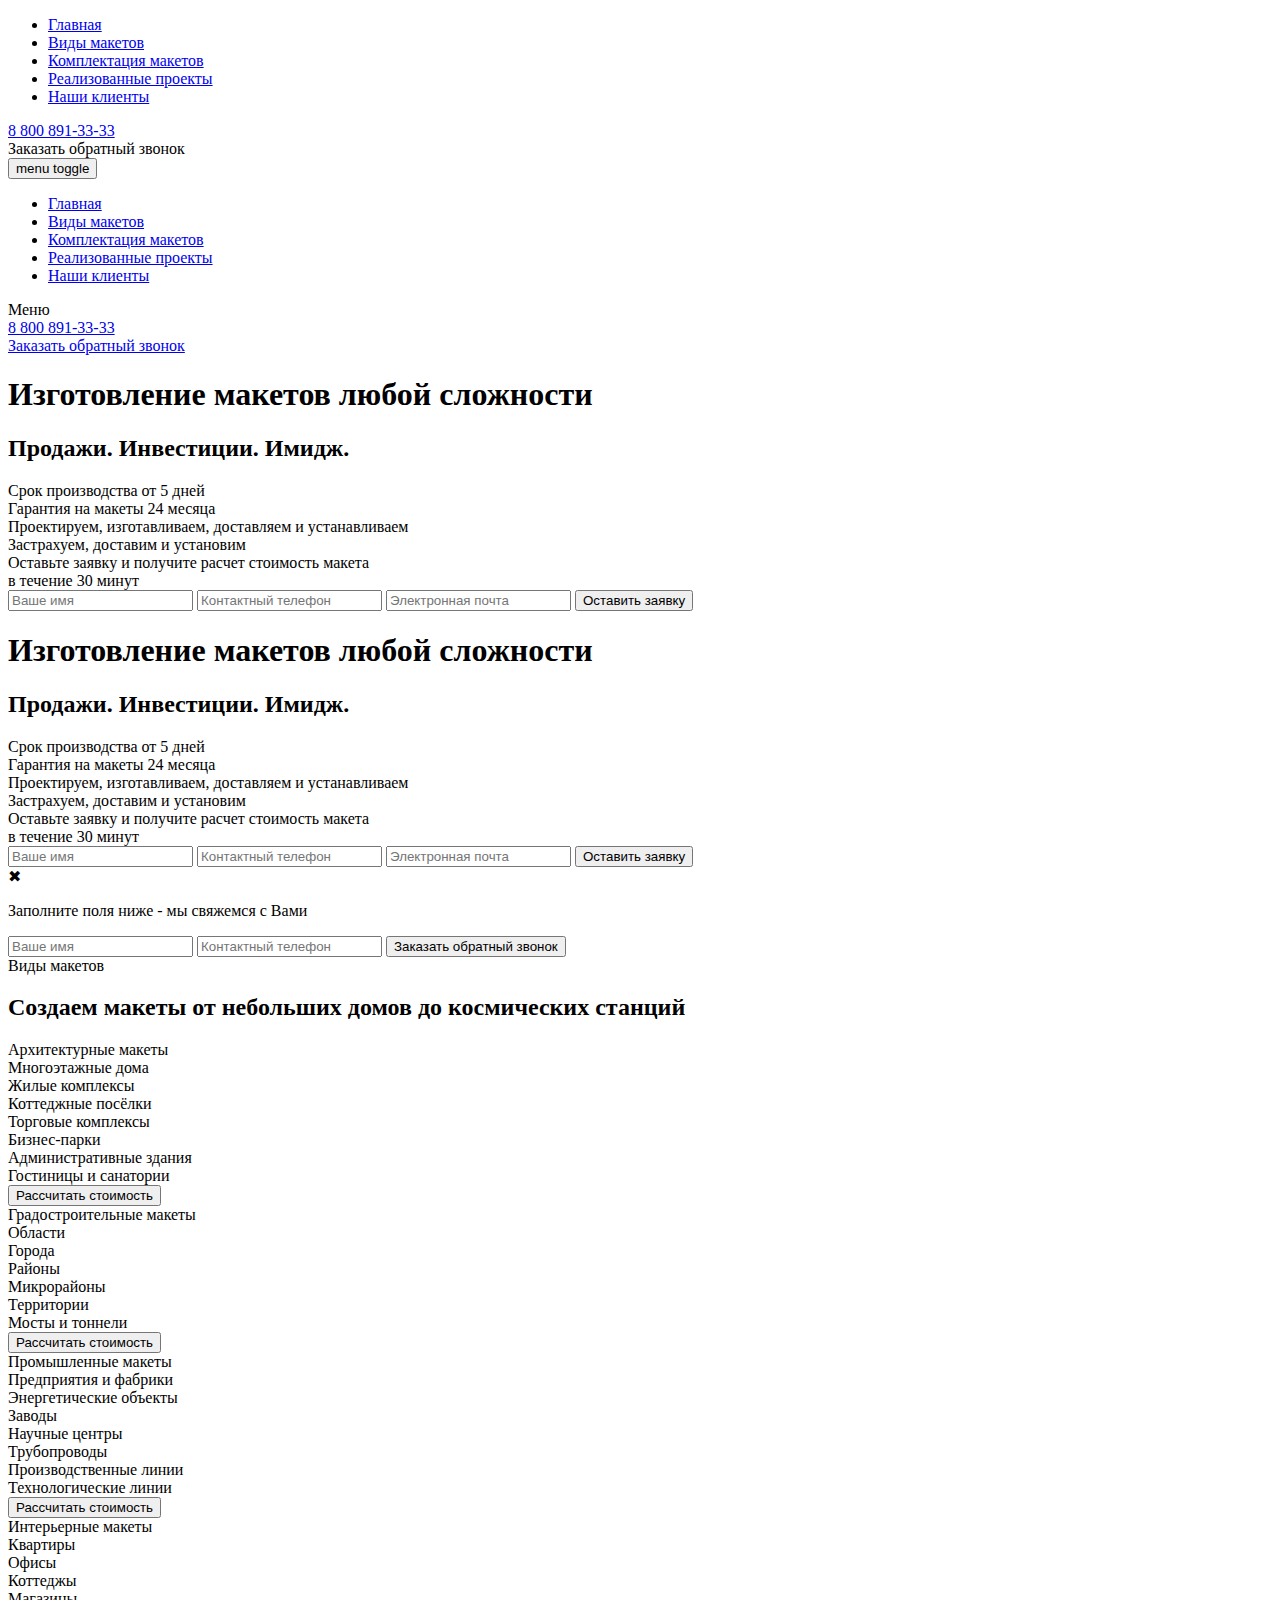
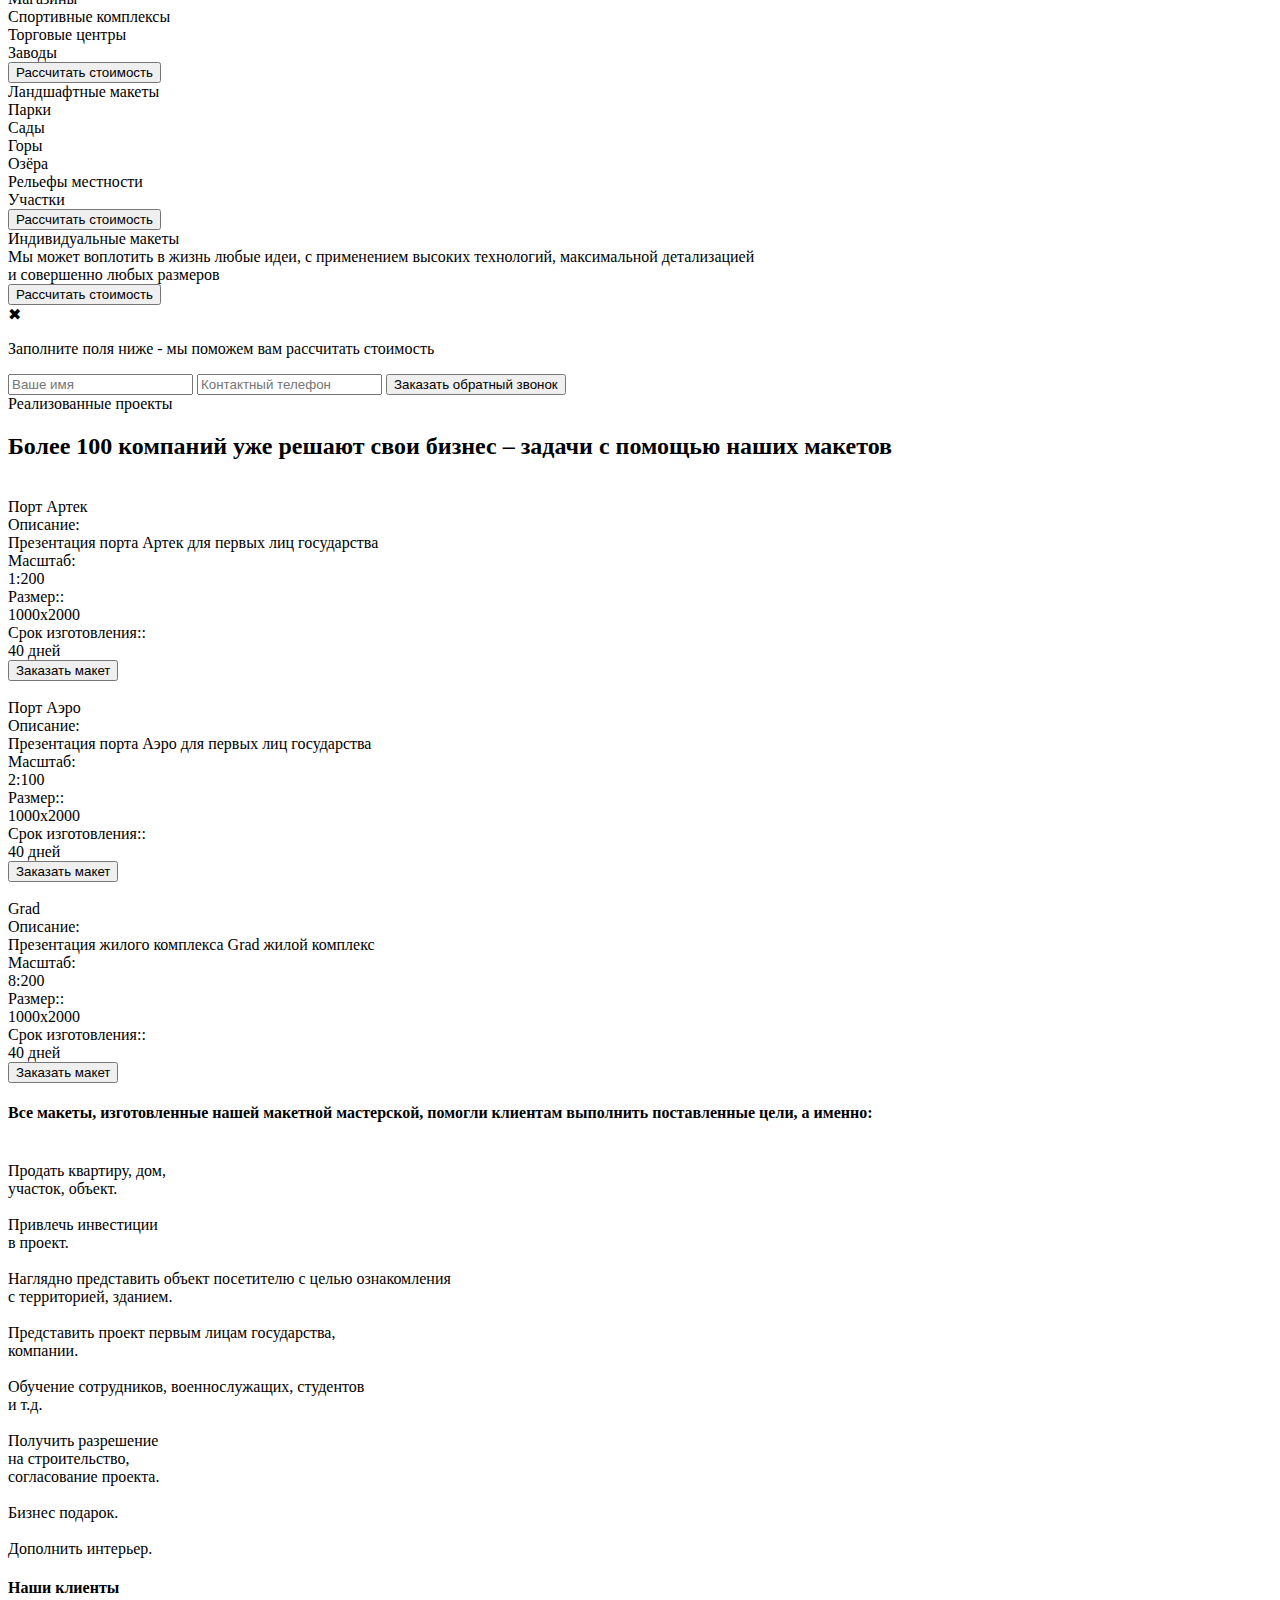
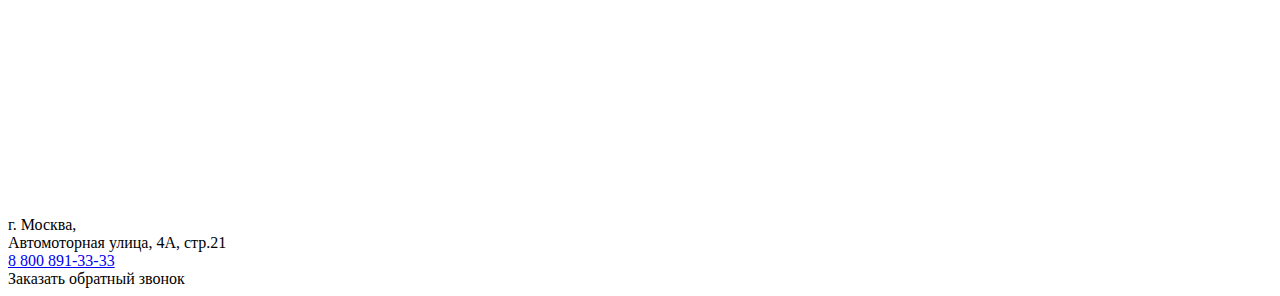
==== index.html @ 00d4a2fe "Add files via upload" ====
<!DOCTYPE html>
<html lang="ru">
<head>
<meta charset="UTF-8">
<meta name="viewport" content="width=device-width, initial-scale=1.0">
<!---
<meta http-equiv="X-UA-Compatible" content="ie=edge">
<link rel="stylesheet" href="https://cdnjs.cloudflare.com/ajax/libs/twitter-bootstrap/4.1.3/css/bootstrap.min.css">
<link rel="stylesheet" href="https://use.fontawesome.com/releases/v5.3.1/css/all.css">-->
<link rel="stylesheet" href="css/reset.css">
<link rel="stylesheet" href="css/style.css">
<link rel="stylesheet" href="css/slick.css">
<link rel="icon" href="favicon.ico" type="image/x-icon" />
<title>Макетная мастерская</title> 
<script type="text/javascript"> (function(m,e,t,r,i,k,a){m[i]=m[i]||function(){(m[i].a=m[i].a||[]).push(arguments)}; m[i].l=1*new Date();k=e.createElement(t),a=e.getElementsByTagName(t)[0],k.async=1,k.src=r,a.parentNode.insertBefore(k,a)}) (window, document, "script", "https://mc.yandex.ru/metrika/tag.js", "ym"); ym(51620033, "init", { id:51620033, clickmap:true, trackLinks:true, accurateTrackBounce:true, webvisor:true, trackHash:true }); </script> <!--- <noscript><div><img src="https://mc.yandex.ru/watch/51620033" style="position:absolute; left:-9999px;" alt="" /></div></noscript> -->
</head>
<body>
    <header class="header">
      <div class="header-wrap">
          <nav class="menu">  
              <ul class="menu">  
                  <li><a href="#main">Главная</a></li>  
                  <li><a href="#types">Виды макетов</a></li>  
                  <li><a href="#picking">Комплектация макетов</a></li>  
                  <li><a href="#portfolio">Реализованные проекты</a></li>  
                  <li><a href="#clientele">Наши клиенты</a></li>
                </ul>
              </nav>  
                  <div class="header-tel">
                    <a class="header-tel__tel" href="tel:+78008913333">8 800 891-33-33</a>
                      <div id="button-callback" class="callback call-a"> Заказать обратный звонок</div>
                  </div>      
      </div> 
    </header>
    <main id="main" class="main">
            <div class="menuburger"> 
                <div class="position">
                        <div class="burger-wrap">
                                <div class="b-menu">
                                    <button class="toggle-hamburger toggle-hamburger__animx">
                                        <span>menu toggle</span>
                                      </button>
                                        <!-- Меню гамбургер, при клике, развернутся пункты меню -->
                                            <ul class="menu clearfix">
                                                <li><a href="#main"><span class="text-b">Главная</span></a></li>
                                                <li><a href="#types"> <span class="text-b">Виды макетов</span></a></li>
                                                <li><a href="#picking"> <span class="text-b">Комплектация макетов</span></a></li>
                                                <li><a href="#portfolio"> <span class="text-b">Реализованные проекты</span></a></li>
                                                <li><a href="#clientele"> <span class="text-b">Наши клиенты</span></a></li>
                                                </ul>
                                      
                                        
                                </div>
                                </div>
                                <span class="burger-text">Меню</span>
                                <div class="header-tel burger-tel">
                                        <a class="burger-tel__tel" href="tel:+78008913333">8 800 891-33-33</a>
                                        <div id="burger-callback" class="callback callback-burger"><a class="callback" href="#">Заказать обратный звонок</a></div>
                                    </div>
                </div>
                    
                            <div class="main__content">
                                    <div class="main__content-text">
                                      <h1 class="main-h1">Изготовление макетов любой сложности</h1>
                                      <h2 class="h2 main-h2">Продажи. Инвестиции. Имидж.</h2>
                                      <div class="main__list">
                                        <div class="m__list">
                                            <div class="main__list-img-1"></div>
                                            <div class="main__list-text">Срок производства 
                                                от 5 дней</div>
                                          </div>
                                          <div class="m__list">
                                              <div class="main__list-img-2"></div>
                                              <div class="main__list-text">Гарантия на макеты 
                                                  24 месяца</div>
                                            </div>
                                          <div class="m__list">
                                              <div class="main__list-img-3"></div>
                                              <div class="main__list-text">Проектируем, изготавливаем,
                                                  доставляем и устанавливаем</div>
                                            </div>
                                          <div class="m__list">
                                              <div class="main__list-img-4"></div>
                                              <div class="main__list-text">Застрахуем, доставим 
                                                  и установим</div>
                                            </div>
                                      </div>
                                    </div>
                                    <div class="main__form">
                                      <div class="main__form-text">Оставьте заявку и получите расчет стоимость макета 
                                          <br>в течение <span class="m-bold">30 минут</span></div>
                                          <form id="form" action="smart.php" method="POST">
                                              <input type="text" id="user_name" name="user_name" class="input input-form input-name input-main" required="" placeholder="Ваше имя" aria-required="true">
                                              <input type="tel" id="user_phone" name="user_phone" class="input input-form input-name input-main phone" required="" placeholder="Контактный телефон" aria-required="true">
                                              <input type="email" id="user_email" name="email" class="input input-form input-name input-main" required="" placeholder="Электронная почта" aria-required="true">
                                              <button type="submit" value="Отправить"  id="close" class="button button-main call-bt">Оставить заявку</button>
                                          </form>
                                    </div>
                                  </div>            
            </div>
            <div class="main-none main__content">
                    <div class="main__content-text">
                      <h1 class="main-h1">Изготовление макетов любой сложности</h1>
                      <h2 class="h2 main-h2">Продажи. Инвестиции. Имидж.</h2>
                      <div class="main__list">
                        <div class="m__list">
                            <div class="main__list-img-1"></div>
                            <div class="main__list-text">Срок производства 
                                от 5 дней</div>
                          </div>
                          <div class="m__list">
                              <div class="main__list-img-2"></div>
                              <div class="main__list-text">Гарантия на макеты 
                                  24 месяца</div>
                            </div>
                          <div class="m__list">
                              <div class="main__list-img-3"></div>
                              <div class="main__list-text">Проектируем, изготавливаем,
                                  доставляем и устанавливаем</div>
                            </div>
                          <div class="m__list">
                              <div class="main__list-img-4"></div>
                              <div class="main__list-text">Застрахуем, доставим 
                                  и установим</div>
                            </div>
                      </div>
                    </div>
                    <div class="main__form">
                      <div class="main__form-text">Оставьте заявку и получите расчет стоимость макета 
                          <br>в течение <span class="m-bold">30 минут</span></div>
                          <form id="form2" action="smart.php" method="POST">
                              <input type="text" id="user_name2" name="user_name" class="input input-form input-name input-main" required="" placeholder="Ваше имя" aria-required="true">
                              <input type="tel" id="user_phone2" name="user_phone" class="input input-form input-name input-main phone" required="" placeholder="Контактный телефон" aria-required="true">
                              <input type="email" id="user_email2" name="email" class="input input-form input-name input-main" required="" placeholder="Электронная почта" aria-required="true">
                              <button type="submit" value="Отправить"  id="close2" class="button button-main call-bt">Оставить заявку</button>
                          </form>
                    </div>
                  </div>
    </main>
    <div class="modal modal_hidden" id="modal-callback">
            <div class="modal__dialog dialog-form" >
                <div class="modal__close"><span class="symbol">&#10006;</span></div>
                    <div class="modal-form">
                          <p class="modal-p">Заполните поля ниже - мы свяжемся с Вами</p>
                          <form id="form3" action="smart.php" method="POST">
                            <input type="text" id="user_name3" name="user_name" class="input input-form  input-modal input-main" required value="" placeholder="Ваше имя" aria-required="true">
                            <input type="tel" id="user_phone3" name="user_phone" class="input input-form input-name input-main phone" required value="" placeholder="Контактный телефон" aria-required="true">
                          <button type="submit" value="Отправить"  id="close3" class="call-a button button-text modal-button button-main" >Заказать обратный звонок</button>
                        </form>
                         </div>
                </div>
        </div>
    <section id="types" class="price">
        <div class="price-wrap">
            <div class="price__title">Виды макетов</div>
            <h2 class="h2 price-h2">Создаем макеты от небольших домов до космических станций</h2>
         <div class="price__card">
            <div class="price__card-wrap">
                <div class="card-title">Архитектурные макеты</div>
                <div class="card-img hover1"></div>
                <div class="text">
                    <div class="line">Многоэтажные дома</div>
                    <div class="line">Жилые комплексы</div>
                    <div class="line">Коттеджные посёлки</div>
                    <div class="line">Торговые комплексы</div>
                    <div class="line">Бизнес-парки</div>
                    <div class="line">Административные здания</div>
                    <div>Гостиницы и санатории</div>
                </div>
                <button id="button-price" class="button button-price">Рассчитать стоимость</button>
            </div>
            <div class="price__card-wrap">
                    <div class="card-title">Градостроительные макеты</div>
                    <div class="card-img hover2"></div>
                    <div class="text">
                        <div class="line">Области</div>
                        <div class="line">Города</div>
                        <div class="line">Районы</div>
                        <div class="line">Микрорайоны</div>
                        <div class="line">Территории</div>
                        <div>Мосты и тоннели</div>
                    </div>
                    <button id="button-price2" class="button button-price">Рассчитать стоимость</button>
            </div>
            <div class="price__card-wrap">
                    <div class="card-title">Промышленные макеты</div>
                    <div class="card-img hover3"></div>
                    <div class="text">
                        <div class="line">Предприятия и фабрики</div>
                        <div class="line">Энергетические объекты</div>
                        <div class="line">Заводы</div>
                        <div class="line">Научные центры</div>
                        <div class="line">Трубопроводы</div>
                        <div class="line">Производственные линии</div>
                        <div>Технологические линии</div>
                    </div>
                    <button class="button button-price">Рассчитать стоимость</button>
            </div>
            <div class="price__card-wrap">
                    <div class="card-title">Интерьерные макеты</div>
                    <div class="card-img hover4"></div>
                    <div class="text">
                        <div class="line">Квартиры</div>
                        <div class="line">Офисы</div>
                        <div class="line">Коттеджы</div>
                        <div class="line">Магазины</div>
                        <div class="line">Спортивные комплексы</div>
                        <div class="line">Торговые центры</div>
                        <div>Заводы</div>
                    </div>
                    <button class="button button-price">Рассчитать стоимость</button>
            </div>
            <div class="price__card-wrap">
                    <div class="card-title">Ландшафтные макеты</div>
                    <div class="card-img hover5"></div>
                    <div class="text">
                        <div class="line">Парки</div>
                        <div class="line">Сады</div>
                        <div class="line">Горы</div>
                        <div class="line">Озёра</div>
                        <div class="line">Рельефы местности</div>
                        <div>Участки</div>
                    </div>
                    <button class="button button-price">Рассчитать стоимость</button>
            </div>
            <div class="price__card-wrap card6">
                    <div class="card-title">Индивидуальные макеты</div>
                    <div class="card-img hover6"></div>
                    <div class="text6">
                        <div >Мы может воплотить в жизнь любые идеи, с применением высоких технологий, максимальной детализацией 
                               <br> и совершенно любых размеров</div>
                    </div>
                    <button type="submit" class="button  button-price">Рассчитать стоимость</button>
            </div>
            
            
             
         </div>
        </div>
    </section>
    <div class="modal modal_hidden" id="modal-price">
            <div class="modal__dialog dialog-form" >
                <div class="modal__close"><span class="symbol">&#10006;</span></div>
                    <div class="modal-form">
                          <p class="modal-p">Заполните поля ниже - мы поможем вам рассчитать стоимость</p>
                          <form id="form4" action="smart.php" method="POST">
                            <input type="text" id="user_name4" name="user_name" class="input input-form  input-modal input-main input-p" required value="" placeholder="Ваше имя" aria-required="true">
                            <input type="tel" id="user_phone4" name="user_phone" class="input input-form input-name input-main phone input-p" required value="" placeholder="Контактный телефон" aria-required="true">
                          <button type="submit" value="Отправить"  id="close4" class="call-a button button-text modal-button button-main close submit button-p" >Заказать обратный звонок</button>
                        </form>
                         </div>
                </div>
        </div> 
<section id="portfolio" class="portfolio">
    <div class="portfolio-wrap">
            <div class="portfolio__title">Реализованные проекты</div>
            <h2 class="h2 portfolio-h2">Более 100 компаний уже решают свои бизнес – задачи с помощью наших макетов</h2>
    <div class="slider">
        <div class="j">
            <div class="j-wrap">
                <div class="j-i"> <img class="j-imj" src="img/portfolio-img/portfolio-1.png" alt=""></div>
                <div class="j-text"> 
                    <div class="slider-text">
                        <div class="s-title">Порт Артек</div>
                        <div class="h3">Описание:</div>
                        <div class="name">Презентация порта Артек для первых лиц государства</div>
                        <div class="detail">
                            <div class="detail-wrap d-w">
                                <div class="detail-text tm">Масштаб:</div>
                                <div class="detail-number">1:200</div>
                            </div>
                            <div class="detail-wrap  d-w">
                                    <div class="detail-text tm">Размер::</div>
                                    <div class="detail-number">1000х2000</div>
                            </div>
                            <div class="detail-wrap">
                                    <div class="detail-text noright">Срок изготовления::</div>
                                    <div class="detail-number">40 дней</div>
                            </div>
                            
                        </div>
                        <button type="submit" id="button-portfolio" class="slider-button button-text"><span class="b-text"> Заказать макет</span></button>
                    </div>
                </div>

            </div>
        </div>
        <div class="j">
            <div class="j-wrap">
            <div class="j-i"><img class="j-imj" src="img/portfolio-img/aero-1.jpg" alt=""></div>
            <div class="j-text">
                <div class="slider-text">
                    <div class="s-title">Порт Аэро</div>
                    <div class="h3">Описание:</div>
                    <div class="name">Презентация порта Аэро для первых лиц государства</div>
                    <div class="detail">
                        <div class="detail-wrap  d-w">
                            <div class="detail-text tm">Масштаб:</div>
                            <div class="detail-number">2:100</div>
                        </div>
                        <div class="detail-wrap  d-w">
                                <div class="detail-text tm">Размер::</div>
                                <div class="detail-number">1000х2000</div>
                        </div>
                        <div class="detail-wrap">
                                <div class="detail-text noright">Срок изготовления::</div>
                                <div class="detail-number">40 дней</div>
                        </div>
                        
                    </div>
                    <button type="submit" id="button-portfolio2" class="slider-button button-text"><span class="b-text"> Заказать макет</span></button>
                </div>
            </div>
        </div>
                        
        </div>                     
        <div class="j">
            <div class="j-wrap">
                <div class="j-i"> <img class="j-imj" src="img/portfolio-img/grad-1.jpg" alt=""></div>
                <div class="j-text">
                <div class="slider-text">
                    <div class="s-title">Grad</div>
                    <div class="h3">Описание:</div>
                    <div class="name">Презентация жилого комплекса Grad жилой комплекс</div>
                    <div class="detail">
                        <div class="detail-wrap  d-w">
                            <div class="detail-text tm">Масштаб:</div>
                            <div class="detail-number">8:200</div>
                        </div>
                        <div class="detail-wrap  d-w">
                            <div class="detail-text tm">Размер::</div>
                            <div class="detail-number">1000х2000</div>
                        </div>
                        <div class="detail-wrap">
                            <div class="detail-text noright">Срок изготовления::</div>
                            <div class="detail-number">40 дней</div>
                        </div>
                        
                    </div>
                    <button type="submit" id="button-portfolio3" class="slider-button button-text"><span class="b-text"> Заказать макет</span></button>
                </div>
            </div>
            </div>   
        </div>
    </div>
    </div>
</section> 
    <section id="picking" class="additional">
        <div class="additional-wrap">
            <div class="additional-title"> <h4>Все макеты, изготовленные нашей макетной мастерской, 
                помогли клиентам выполнить поставленные цели, а именно:</h4>
                </div>
            <div class="additional-unit">
                <div class="unit">
                    <div class="unit__img"><img src="img/additional-img/icon1.png" alt=""></div>
                    <div class="unit__text">Продать квартиру, дом, 
                           <br> участок, объект.</div>
                </div>
                <div class="unit">
                        <div class="unit__img"><img src="img/additional-img/icon2.png" alt=""></div>
                        <div class="unit__text">Привлечь инвестиции 
                               <br> в проект.</div>
                </div>
                <div class="unit">
                        <div class="unit__img"><img src="img/additional-img/icon3.png" alt=""></div>
                        <div class="unit__text">Наглядно представить объект посетителю с целью ознакомления
                              <br>  с территорией, зданием.</div>
                </div>
                <div class="unit">
                        <div class="unit__img"><img src="img/additional-img/icon4.png" alt=""></div>
                        <div class="unit__text">Представить проект 
                                первым лицам государства,
                                 <br>компании.</div>
                </div>
                <div class="unit">
                        <div class="unit__img"><img src="img/additional-img/icon5.png" alt=""></div>
                        <div class="unit__text">Обучение сотрудников, военнослужащих,  студентов 
                               <br> и т.д.</div>
                </div>
                <div class="unit">
                        <div class="unit__img"><img src="img/additional-img/icon6.png" alt=""></div>
                        <div class="unit__text">Получить разрешение 
                                <br>на строительство, 
                                <br>согласование проекта.</div>
                </div>
                <div class="unit">
                        <div class="unit__img"><img src="img/additional-img/icon7.png" alt=""></div>
                        <div class="unit__text">Бизнес подарок.</div>
                </div>
                <div class="unit">
                        <div class="unit__img"><img src="img/additional-img/icon8.png" alt=""></div>
                        <div class="unit__text">Дополнить интерьер.</div>
                </div>
            </div>
        </div>
    </section>  
    <section id="clientele" class="clientele">
        <div class="clientele-wrap">
            <div class="clientele-title"><h4>Наши клиенты</h4></div>
            <div class="slider-j">
                    <div class="j clientele-j"><img class="clientele-imj top" src="img/clientele-img/clientele1.png" alt=""></div>
                    <div class="j clientele-j"><img class="clientele-imj" src="img/clientele-img/clientele2.png" alt=""></div>
                    <div class="j clientele-j"><img class="clientele-imj" src="img/clientele-img/clientele3.png" alt=""></div>
                    <div class="j clientele-j"><img class="clientele-imj" src="img/clientele-img/clientele4.png" alt=""></div>
                    <div class="j clientele-j"><img class="clientele-imj" src="img/clientele-img/clientele5.png" alt=""></div>
                    <div class="j clientele-j"><img class="clientele-imj top" src="img/clientele-img/clientele1.png" alt=""></div>
                    <div class="j clientele-j"><img class="clientele-imj" src="img/clientele-img/clientele2.png" alt=""></div>
                    <div class="j clientele-j"><img class="clientele-imj" src="img/clientele-img/clientele3.png" alt=""></div>
                    <div class="j clientele-j"><img class="clientele-imj" src="img/clientele-img/clientele4.png" alt=""></div>
                    <div class="j clientele-j"><img class="clientele-imj" src="img/clientele-img/clientele5.png" alt=""></div>

        </div> 
        </div>
    </section>
    <section class="map"> 
            <script type="text/javascript" charset="utf-8" async src="https://api-maps.yandex.ru/services/constructor/1.0/js/?um=constructor%3A71fe4f9c561f37b390223720b786169b449c2baa96442a9aa8c132da2175cdf3&amp;width=-1&amp;height=416&amp;lang=ru_RU&amp;scroll=false"></script>
    </section>
<footer class="footer">
        <div class="footer-wrap">
            <div class="footer-adress">
                <img class="f-icon" src="img/f-icon.png" alt="">
                <div class="adress-text">г. Москва, 
                       <br> Автомоторная улица, 4А, стр.21</div>
            </div>
            
            <div class="footer-call">
                    <div class="footer-tel">
                            <a class="tel-f" href="tel:+78008913333">8 800 891-33-33</a>
                              <div id="button-callback2" class="callback call-f call-a"> Заказать обратный звонок</div>
                          </div> 
            </div>
        </div>
</footer> <script type="text/javascript" src="http://ajax.googleapis.com/ajax/libs/jquery/1.7.1/jquery.min.js"></script><script type="text/javascript" src="//code.jquery.com/jquery-1.11.0.min.js"></script>   
<script src="https://code.jquery.com/jquery-3.3.1.min.js"></script>
<script src="js/jquery.inputmask.bundle.min.js"></script>
<script src="js/slick.min.js"></script>
<script src="js/wow.min.js"></script>
<script src="js/jquery.validate.js"></script>
<script>
        new WOW().init(); 
    </script>

    <script>
            $('form').submit(function(event) {
                event.preventDefault();
                $.ajax({
                    type: "POST",
                    url: "mailer/smart.php",
                    data: $(this).serialize()
                }).done(function() {
                window.location = "http://for88.ru/Land/win.html";
            });
            return false;
                });
    </script>


<!--Модальные-->
<script>
        $(document).ready(function () {
            $('.modal__close').on('click', function(){
                $('#modal-callback').hide();
            });
            $('#button-callback, #button-callback2, #button-portfolio, #button-portfolio2, #button-portfolio3, #burger-callback').on('click', function(){
                $('#modal-callback').show();
            });
            
        });
    </script>
    <script>
            $(document).ready(function () {
                $('.modal__close').on('click', function(){
                    $('#modal-price').hide();
                });
                $('.button-price').on('click', function(){
                    $('#modal-price').show();
                });
                
            });
        </script>
 <!--Маска для телефона!!!!!!!-->
    <script>
            $(document).ready(function(){
            $(".phone").inputmask("+7(999) 99-99-999"); //mask with dynamic syntax
            });
            
        </script> 
 <!--Слайдеры!!!!!!!-->
<script>
        $(document).ready(function(){
      $('.slider'). slick({
        slidesToShow: 1,
        slidesToScroll: 1,
        nextArrow: '<div class="arrow arrow_right"></div>',
        prevArrow: '<div class="arrow arrow_left"></div>',
        responsive: [
        {
          breakpoint: 1024,
          settings: {
            slidesToShow: 1,
            slidesToScroll: 1
          }
        },
        {
          breakpoint: 940,
          settings: {
            slidesToShow: 1,
            slidesToScroll: 1
          }
        },
        {
          breakpoint: 720,
          settings: {
            slidesToShow: 1,
            slidesToScroll: 1
          }
        },
        {
          breakpoint: 410,
          settings: {
            slidesToShow: 1,
            slidesToScroll: 1
          }
        }
      ]
    });
    });
    </script>
<script>
        $(document).ready(function(){
      $('.slider-j'). slick({
        slidesToShow: 5,
        slidesToScroll: 1,
        nextArrow: '<div class="arrow arrow_right-j"></div>',
        prevArrow: '<div class="arrow arrow_left-j"></div>',
        responsive: [
        {
          breakpoint: 1024,
          settings: {
            slidesToShow: 4,
            slidesToScroll: 2
          }
        },
        {
          breakpoint: 768,
          settings: {
            slidesToShow: 3,
            slidesToScroll: 2
          }
        },
        {
          breakpoint: 720,
          settings: {
            slidesToShow: 3,
            slidesToScroll: 1
          }
        },
        {
          breakpoint: 365,
          settings: {
            slidesToShow: 2,
            slidesToScroll: 1
          }
        }
      ]
    });
    });
    </script>
<!--Бургер меню-->
<script>
    $(document).ready(function(){
        $('.toggle-hamburger').on('click', function(){
            $('.menu').slideToggle(300, function(){
                if($(this).css('display')==='none'){
                    $(this).removeAttr('style');
                }
            });
        });
    });
</script> 
<script>
    $(document).ready(function() {

"use strict";

var toggles = document.querySelectorAll(".toggle-hamburger");

for (var i = toggles.length - 1; i >= 0; i--) {
  var toggle = toggles[i];
  toggleHandler(toggle);
};

function toggleHandler(toggle) {
  toggle.addEventListener( "click", function(e) {
    e.preventDefault();
    (this.classList.contains("is-active") === true) ? this.classList.remove("is-active") : this.classList.add("is-active");
  });
}

})();
</script>

<!--Аналитика-->   
<script>
    document.querySelector('.call-a').addEventListener('click',function(){
        "ym(51620033, 'reachGoal', 'btn'); return true;"
    })
    
</script>
<script>
        document.querySelector('.call-bt').addEventListener('click',function(){
            "ym(51620033, 'reachGoal', 'bt'); return true;"
        })
        
    </script>
</body>
</html>
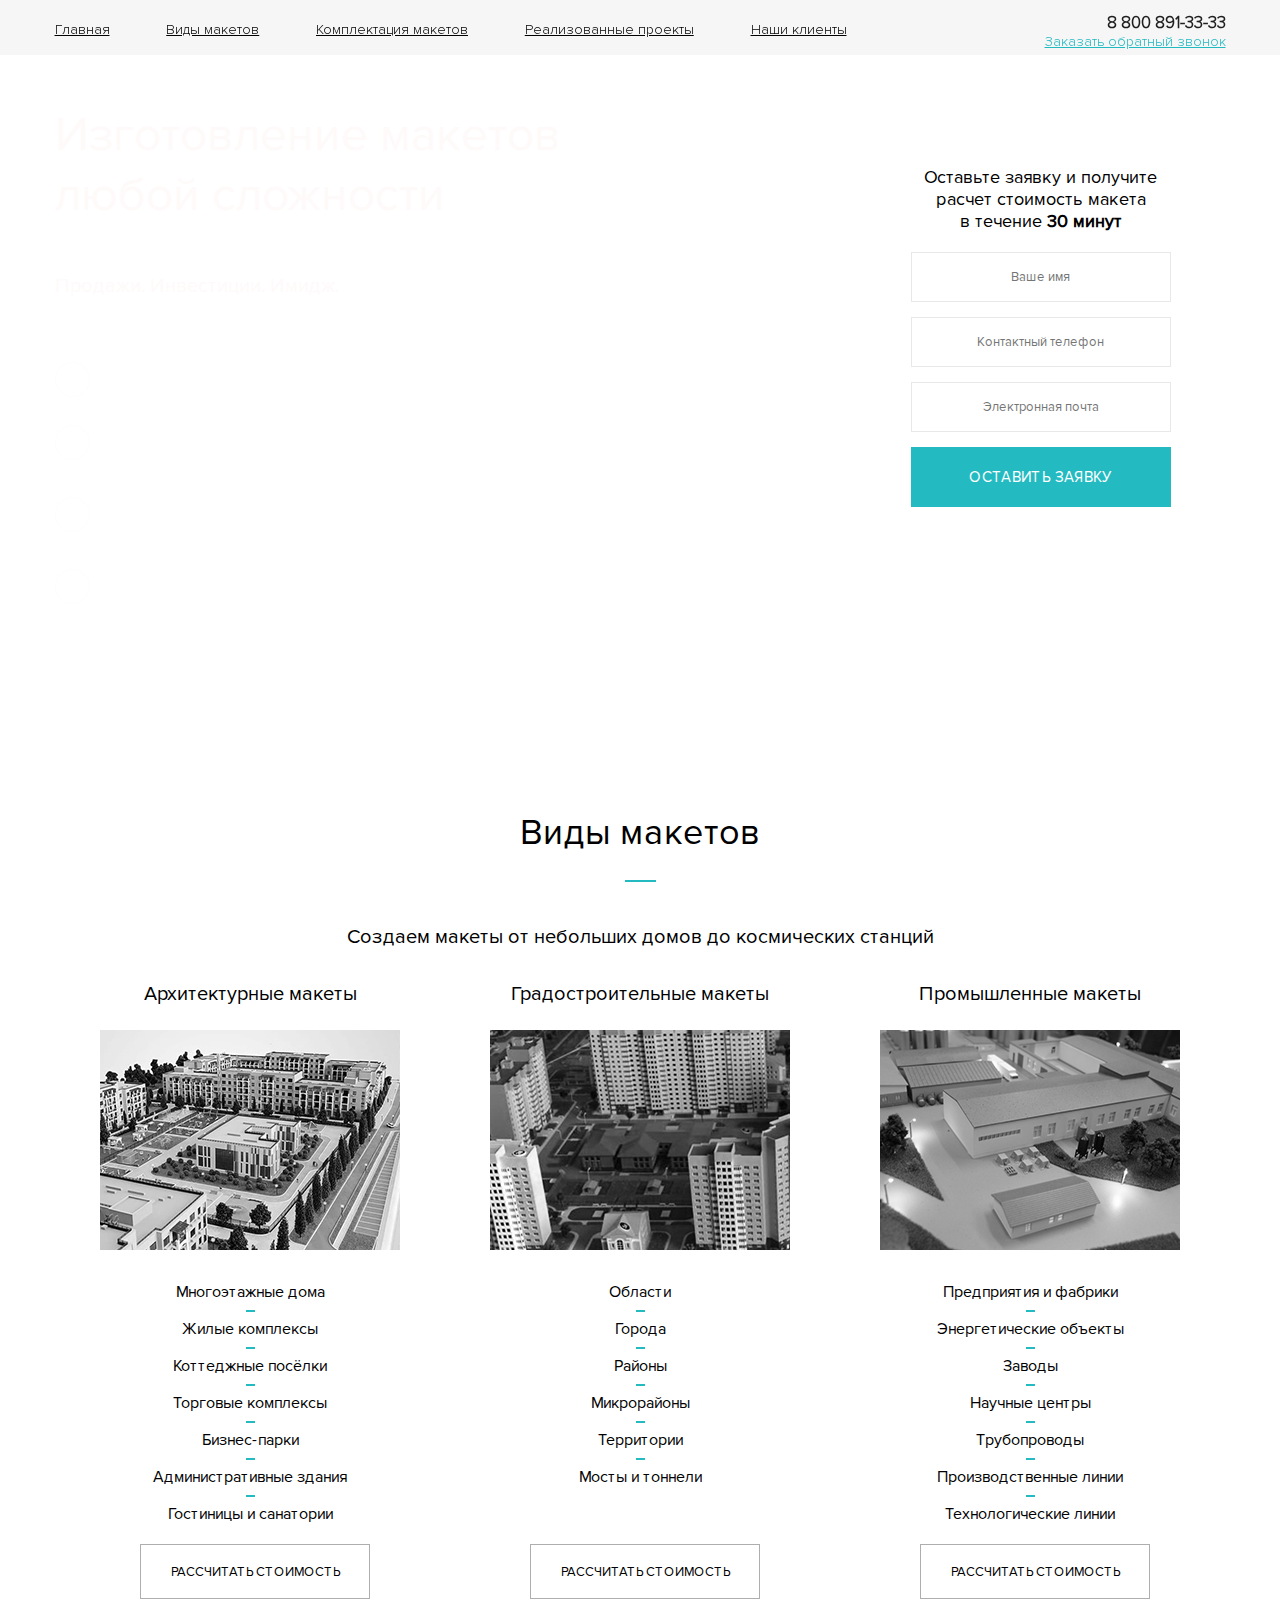
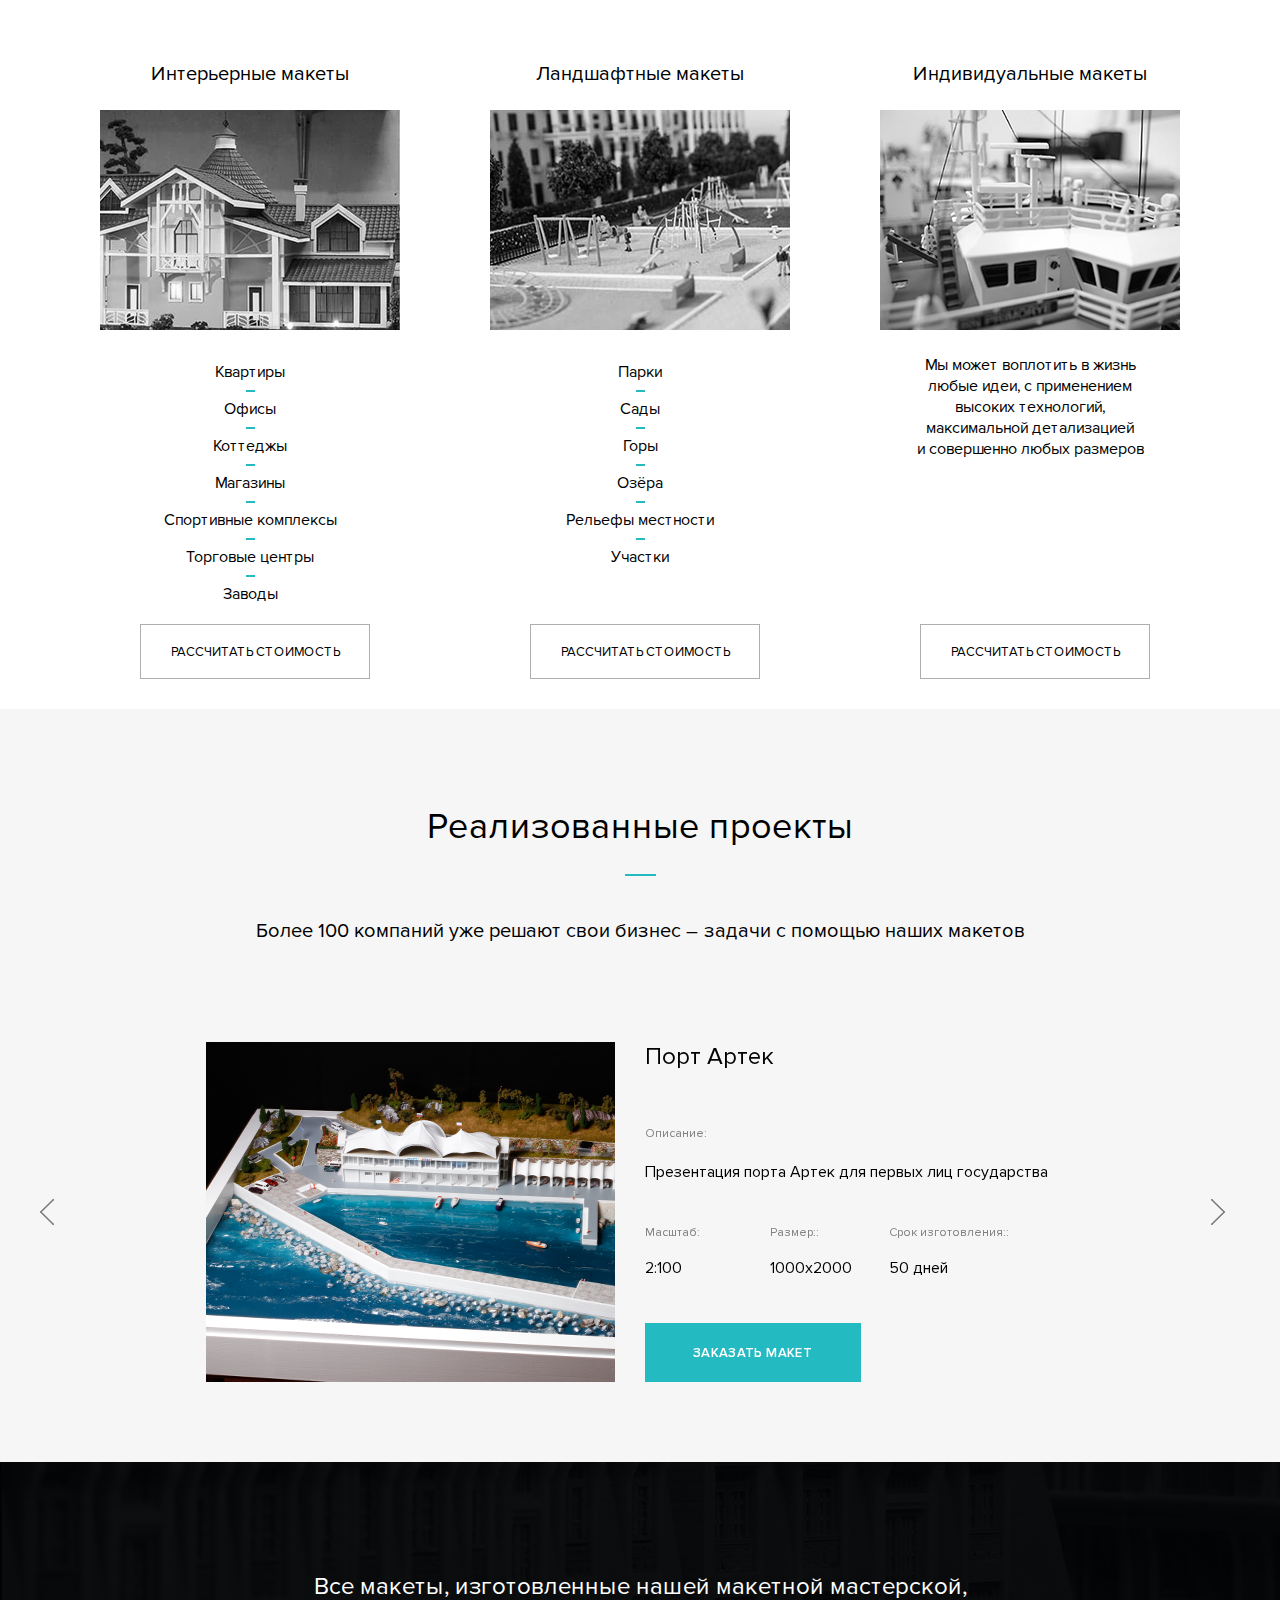
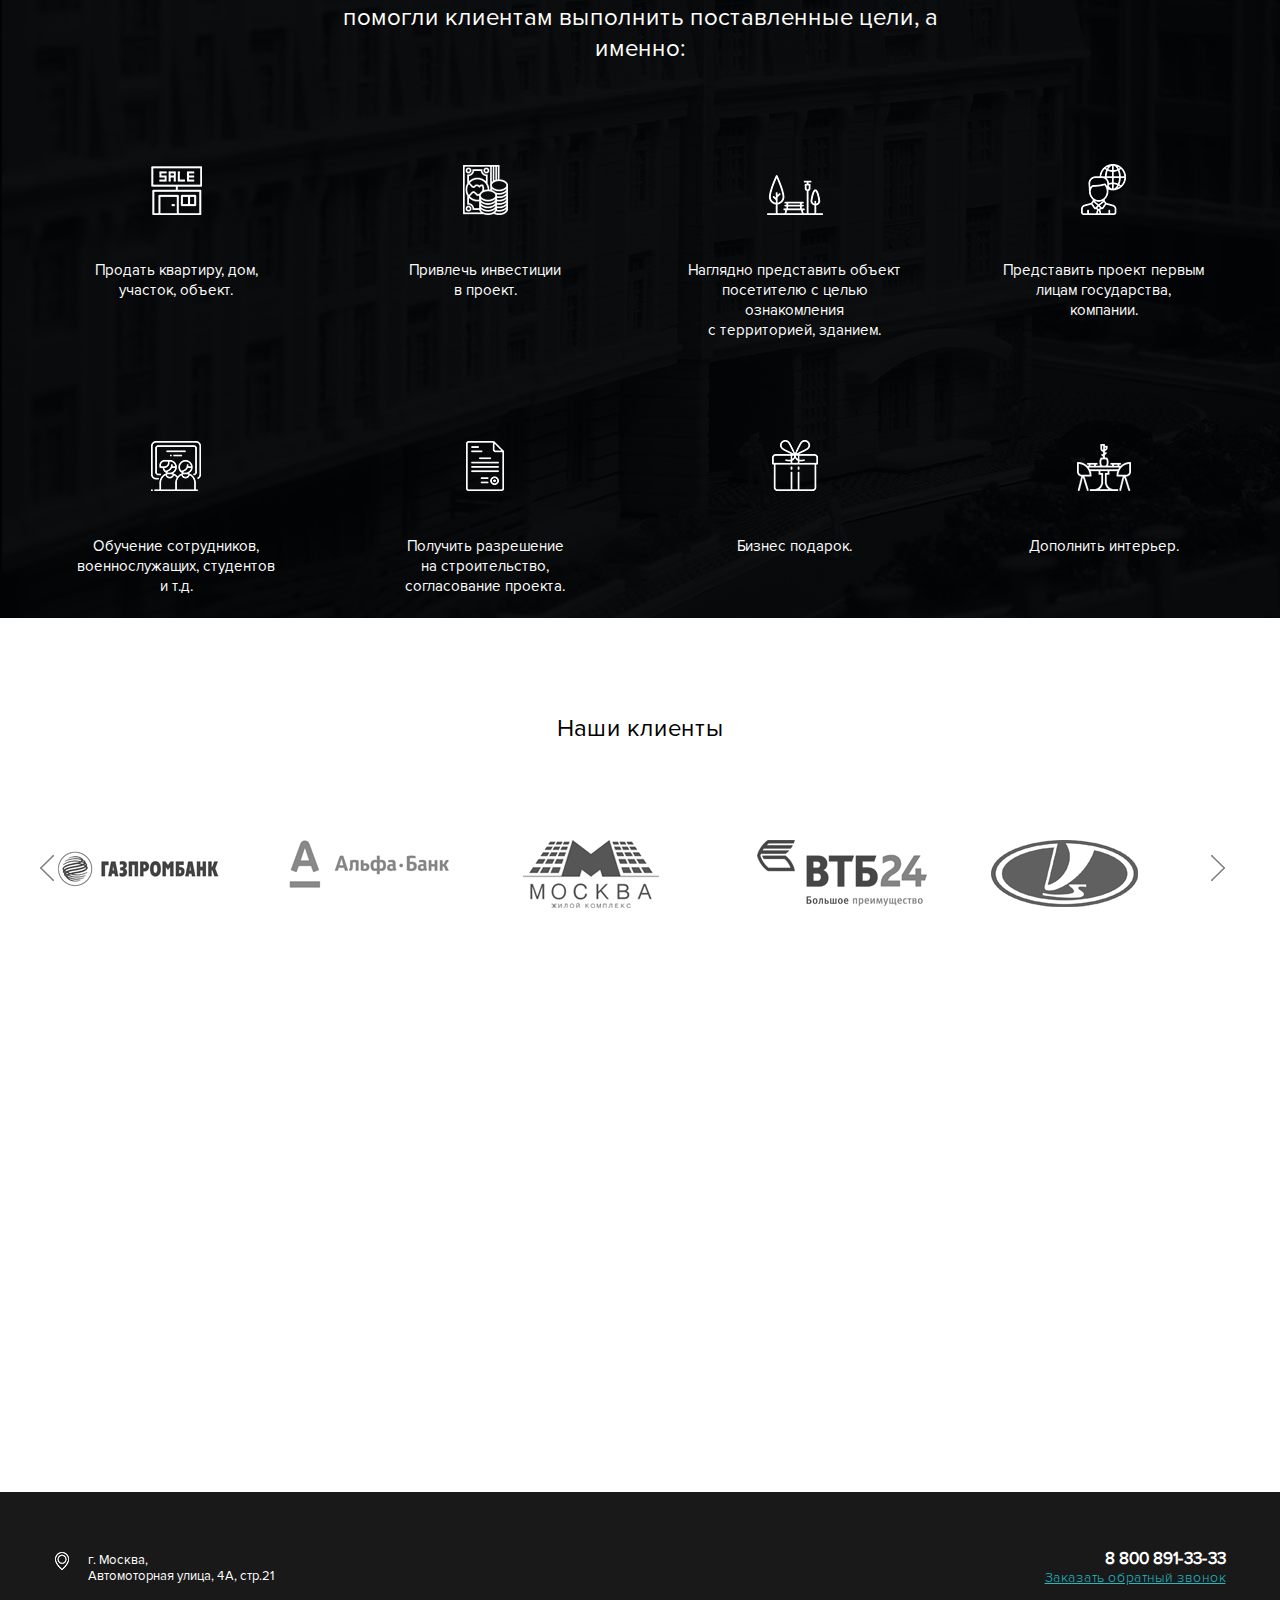
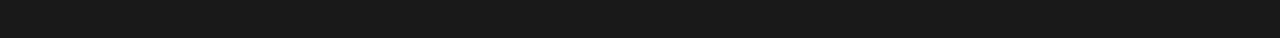
==== commit a4b1c7a4: "Add files via upload" ====
--- a/index.html
+++ b/index.html
@@ -33,30 +33,28 @@
       </div> 
     </header>
     <main id="main" class="main">
-            <div class="menuburger"> 
-                <div class="position">
-                        <div class="burger-wrap">
-                                <div class="b-menu">
-                                    <button class="toggle-hamburger toggle-hamburger__animx">
-                                        <span>menu toggle</span>
-                                      </button>
-                                        <!-- Меню гамбургер, при клике, развернутся пункты меню -->
-                                            <ul class="menu clearfix">
-                                                <li><a href="#main"><span class="text-b">Главная</span></a></li>
-                                                <li><a href="#types"> <span class="text-b">Виды макетов</span></a></li>
-                                                <li><a href="#picking"> <span class="text-b">Комплектация макетов</span></a></li>
-                                                <li><a href="#portfolio"> <span class="text-b">Реализованные проекты</span></a></li>
-                                                <li><a href="#clientele"> <span class="text-b">Наши клиенты</span></a></li>
-                                                </ul>
-                                      
-                                        
-                                </div>
-                                </div>
-                                <span class="burger-text">Меню</span>
-                                <div class="header-tel burger-tel">
-                                        <a class="burger-tel__tel" href="tel:+78008913333">8 800 891-33-33</a>
-                                        <div id="burger-callback" class="callback callback-burger"><a class="callback" href="#">Заказать обратный звонок</a></div>
-                                    </div>
+        <div class="menuburger"> 
+            <div class="position">
+                <div class="burger-wrap">
+                    <div class="b-menu">
+                        <button class="toggle-hamburger toggle-hamburger__animx">
+                        <span>menu toggle</span>
+                        </button>
+                        <!-- Меню гамбургер, при клике, развернутся пункты меню -->
+                            <ul class="menu clearfix">
+                                <li><a href="#main"><span class="text-b">Главная</span></a></li>
+                                <li><a href="#types"> <span class="text-b">Виды макетов</span></a></li>
+                                <li><a href="#picking"> <span class="text-b">Комплектация макетов</span></a></li>
+                                <li><a href="#portfolio"> <span class="text-b">Реализованные проекты</span></a></li>
+                                <li><a href="#clientele"> <span class="text-b">Наши клиенты</span></a></li>
+                            </ul>      
+                        </div>
+                    </div>
+                        <span class="burger-text">Меню</span>
+                        <div class="header-tel burger-tel">
+                                <a class="burger-tel__tel" href="tel:+78008913333">8 800 891-33-33</a>
+                                <div id="burger-callback" class="callback callback-burger"><a class="callback" href="#">Заказать обратный звонок</a></div>
+                            </div>
                 </div>
                     
                             <div class="main__content">
@@ -258,32 +256,32 @@
     <div class="slider">
         <div class="j">
             <div class="j-wrap">
-                <div class="j-i"> <img class="j-imj" src="img/portfolio-img/portfolio-1.png" alt=""></div>
-                <div class="j-text"> 
-                    <div class="slider-text">
-                        <div class="s-title">Порт Артек</div>
-                        <div class="h3">Описание:</div>
-                        <div class="name">Презентация порта Артек для первых лиц государства</div>
-                        <div class="detail">
-                            <div class="detail-wrap d-w">
-                                <div class="detail-text tm">Масштаб:</div>
-                                <div class="detail-number">1:200</div>
-                            </div>
-                            <div class="detail-wrap  d-w">
-                                    <div class="detail-text tm">Размер::</div>
-                                    <div class="detail-number">1000х2000</div>
-                            </div>
-                            <div class="detail-wrap">
-                                    <div class="detail-text noright">Срок изготовления::</div>
-                                    <div class="detail-number">40 дней</div>
-                            </div>
-                            
-                        </div>
-                        <button type="submit" id="button-portfolio" class="slider-button button-text"><span class="b-text"> Заказать макет</span></button>
-                    </div>
-                </div>
-
-            </div>
+            <div class="j-i"><img class="j-imj img-one" src="img/portfolio-img/portfolio-1.png" alt=""></div>
+            <div class="j-text">
+                <div class="slider-text">
+                    <div class="s-title">Порт Артек</div>
+                    <div class="h3">Описание:</div>
+                    <div class="name">Презентация порта Артек для первых лиц государства</div>
+                    <div class="detail">
+                        <div class="detail-wrap  d-w">
+                            <div class="detail-text tm">Масштаб:</div>
+                            <div class="detail-number">2:100</div>
+                        </div>
+                        <div class="detail-wrap  d-w">
+                                <div class="detail-text tm">Размер::</div>
+                                <div class="detail-number">1000х2000</div>
+                        </div>
+                        <div class="detail-wrap">
+                                <div class="detail-text noright">Срок изготовления::</div>
+                                <div class="detail-number">50 дней</div>
+                        </div>
+                        
+                    </div>
+                    <button type="submit" id="button-portfolio2" class="slider-button button-text"><span class="b-text"> Заказать макет</span></button>
+                </div>
+            </div>
+        </div>
+                        
         </div>
         <div class="j">
             <div class="j-wrap">
@@ -448,7 +446,7 @@
                     url: "mailer/smart.php",
                     data: $(this).serialize()
                 }).done(function() {
-                window.location = "http://for88.ru/Land/win.html";
+                window.location = "http://for88.ru/Landing/win.html";
             });
             return false;
                 });
--- a/css/style.css
+++ b/css/style.css
@@ -0,0 +1,1690 @@
+  @font-face {
+    font-family: 'Proxima Nova';
+    src: url('../fonts/ProximaNova-Light.eot');
+    src: url('../fonts/ProximaNova-Light.eot?#iefix') format('embedded-opentype'),
+    url('../fonts/ProximaNova-Light.woff') format('woff'),
+    url('../fonts/ProximaNova-Light.ttf') format('truetype');
+    font-weight: normal;
+    font-style: normal;
+    }
+    @font-face {
+      font-family: 'Proxima Nova Regular';
+      src: url('../fonts/ProximaNova-Regular.eot');
+      src: url('../fonts/ProximaNova-Regular.eot?#iefix') format('embedded-opentype'),
+      url('../fonts/ProximaNova-Regular.woff') format('woff'),
+      url('../fonts/ProximaNova-Regular.ttf') format('truetype');
+      font-weight: normal;
+      font-style: normal;
+      }
+      @font-face {
+        font-family: 'Proxima Nova Semibold';
+        src: url('../fonts/ProximaNova-Semibold.eot');
+        src: url('../fonts/ProximaNova-Semibold.eot?#iefix') format('embedded-opentype'),
+        url('../fonts/ProximaNova-Semibold.woff') format('woff'),
+        url('../fonts/ProximaNova-Semibold.ttf') format('truetype');
+        font-weight: normal;
+        font-style: normal;
+        }
+body{
+  overflow: hidden;
+  font-style: normal;
+}
+.header{
+  width: 100%;
+  height: 55px;
+  background-color: rgba(245, 245, 245, 0.9);
+  position: fixed;
+  z-index: 1;
+}
+.header-wrap{
+  display: flex;
+  width: 1171px;
+  max-width: 100%;
+  justify-content: space-between;
+  margin: 0 auto;
+}
+.menu{
+  display: flex;
+  width: 792px;
+  justify-content: space-between;
+}
+ul{
+  list-style-type: none;
+  margin-top: 20px;
+  cursor: pointer;
+}
+li:hover{
+  box-shadow: 0 21px 21px rgba(0, 0, 0, 0.28);
+}
+a{
+  height: 13px;
+  color: #000000;
+  font-family: 'Proxima Nova', sans-serif;
+  font-style: normal;
+  font-size: 14px;
+  font-weight: 400;
+  text-decoration: underline;
+  cursor: pointer;
+}
+.header-tel{
+  display: block;
+  text-align: right;
+  margin-top: 12px;
+}
+
+.header-tel__tel{
+  width: 129px;
+  height: 12px;
+  color: #1f1f1f;
+  font-family: 'Proxima Nova', sans-serif;
+  font-style: normal;
+  font-size: 17px;
+  font-weight: 700;
+  margin-bottom: 7px;
+  text-decoration: none;
+}
+.callback{
+  height: 14px;
+  color: #22bac1;
+  font-family:'Proxima Nova', sans-serif;
+  font-style: normal;
+  font-size: 14px;
+  font-weight: 400;
+  text-decoration: underline;
+  outline: none;
+  cursor: pointer;
+  /*background-color: rgba(245, 245, 245, 0.9);*/
+}
+@keyframes mainLane {
+  from {
+      background-image: url(../img/main-img/1-L.png);
+  }
+  to {
+      background-image: url(../img/main-img/2-L.png);
+  }
+}
+.main{
+  width: 100%;
+  height: 710px;
+  margin: 0 auto;
+  animation: mainLane 7s linear infinite alternate;
+  background-position: 0px 70% !important;
+  background-size: cover;
+}
+
+.main__content{
+  display: flex;
+  width: 1171px;
+  margin: 0 auto;
+}
+.main__content-text{
+  width: 510px;
+  height: 429px;
+}
+.main-h1{
+  text-align: left;
+  color: #fffafa;
+  font-family:'Proxima Nova Regular', sans-serif;
+  font-size: 48px;
+  font-weight: 400;
+  line-height: 60px;
+  margin-top: 105px;
+}
+.h2{
+  color: #fffafa;
+  font-family:'Proxima Nova Regular', sans-serif;
+  font-size: 20px;
+  font-weight: 300;
+  margin-top: 49px;
+}
+.main__list{
+  display: flex;
+  flex-direction: column;
+  margin-top: 63px;
+
+}
+.main__list-text{
+  color: #ffffff;
+  font-family:'Proxima Nova Regular', sans-serif;
+  font-size: 15px;
+  font-weight: 300;
+  text-align: left;
+  margin-left: 26px;
+  max-width: 206px;
+}
+.m__list{
+  display: flex;
+  align-items: center;
+  margin-bottom: 27px;
+}
+.main__list-img-1{
+  background-image: url(../img/main-img/img-1.png);
+  background-repeat: no-repeat;
+  text-align: center;
+  width: 35px;
+  height: 35px;
+  border: 1px solid rgba(245, 245, 245, 0.2);
+  border-radius: 50%;
+  background-position: center;
+}
+.main__list-img-2{
+  background-image: url(../img/main-img/img-2.png);
+  background-repeat: no-repeat;
+  text-align: center;
+  width: 35px;
+  height: 35px;
+  border: 1px solid rgba(245, 245, 245, 0.2);
+  border-radius: 50%;
+  background-position: center;
+}
+.main__list-img-3{
+  background-image: url(../img/main-img/img-3.png);
+  background-repeat: no-repeat;
+  text-align: center;
+  width: 35px;
+  height: 35px;
+  border: 1px solid rgba(245, 245, 245, 0.2);
+  border-radius: 50%;
+  background-position: center;
+}
+.main__list-img-4{
+  background-image: url(../img/main-img/img-4.png);
+  background-repeat: no-repeat;
+  text-align: center;
+  width: 35px;
+  height: 35px;
+  border: 1px solid rgba(245, 245, 245, 0.2);
+  border-radius: 50%;
+  background-position: center;
+}
+.main__form{
+  width: 370px;
+  height: 429px;
+  border: 1px solid #ffffff;
+  background-color: #ffffff;
+  margin-top: 125px;
+  margin-left: 291px;
+}
+.main__form-text{
+  width: 234px;
+  height: 58px;
+  color: #000000;
+  font-family: 'Proxima Nova Regular', sans-serif;
+  font-size: 18px;
+  font-weight: 400;
+  text-align: center;
+  margin: auto;
+  margin-top: 40px;
+  margin-bottom: 28px;
+}
+.m-bold{
+  font-weight: 700;
+}
+.input-main{
+  display: block;
+  margin: auto;
+  margin-bottom: 15px;
+  width: 260px;
+  height: 50px;
+  border: 1px solid #e8e8e8;
+  background-color: #ffffff;
+  color: #7c7c7c;
+  font-family:'Proxima Nova Regular', sans-serif;
+  font-size: 13px;
+  font-weight: 300;
+  text-align: center;
+}
+.button-main{
+  display: block;
+  margin: auto;
+  color: #ffffff;
+  font-family:'Proxima Nova Regular', sans-serif;
+  font-size: 15px;
+  font-weight: 400;
+  text-transform: uppercase;
+  letter-spacing: 0.38px;
+  width: 260px;
+  height: 60px;
+  background-color: #23bac1;
+  border: none;
+}
+.menuburger{
+  text-decoration: none;
+  display: none;
+  width: 1171px;
+  margin: 0 auto;
+  justify-content: space-between;
+}
+.clearfix{
+  display: block;
+}
+.burger-icon{
+  width: 17px;
+  height: 14px;
+  color: #ffffff;
+  cursor: pointer;
+  margin-top: 30px;
+  margin-left: 26px;
+}
+.burger-tel__tel{
+  color: #ffffff;
+  font-size: 17px;
+  font-weight: 700;
+}
+.burger-text{
+  color: #ffffff;
+  font-family:'Proxima Nova Regular', sans-serif;
+  font-size: 14px;
+  font-weight: 400;
+  margin-left: 17px;
+  position: absolute;
+  left: 55px;
+  top: 30px;
+}
+.burger-tel{
+  display: block;
+  text-align: right;
+  margin-left: 17px;
+  position: absolute;
+  right: 30px;
+  top: 10px;
+}
+/* -----------------------*/
+.toggle-hamburger {
+  background-color: #00000049;
+  color: red;
+  display: block;
+  position: relative;
+  overflow: hidden;
+  margin: 0;
+  padding: 0;
+  width: 67px;
+  height: 67px;
+  font-size: 0;
+  text-indent: -9999px;
+  -webkit-appearance: none;
+     -moz-appearance: none;
+          appearance: none;
+  box-shadow: none;
+  border: none;
+  border-radius: none;
+  cursor: pointer;
+  -webkit-transition: background 0.3s;
+  transition: background 0.3s;
+}
+.toggle-hamburger span {
+  display: block;
+  position: absolute;
+  top: 34px;
+  left: 18px;
+  right: 18px;
+  height: 8px;
+  width: 27px;
+  height: 4px;
+  background: white;
+}
+.toggle-hamburger span::before, .toggle-hamburger span::after {
+  position: absolute;
+  display: block;
+  left: 0;
+  width: 27px;
+  height: 4px;
+  background-color: white;
+  content: "";
+}
+.toggle-hamburger span::before {
+  top: -10px;
+}
+.toggle-hamburger span::after {
+  bottom: -10px;
+}
+.toggle-hamburger:focus {
+  outline: none;
+}
+.toggle-hamburger.toggle-hamburger__animx span {
+  -webkit-transition: background 0s 0.3s;
+  transition: background 0s 0.3s;
+}
+.toggle-hamburger.toggle-hamburger__animx span::before, .toggle-hamburger.toggle-hamburger__animx span::after {
+  -webkit-transition-duration: 0.3s, 0.3s;
+          transition-duration: 0.3s, 0.3s;
+  -webkit-transition-delay: 0.3s, 0s;
+          transition-delay: 0.3s, 0s;
+}
+.toggle-hamburger.toggle-hamburger__animx span::before {
+  -webkit-transition-property: top, transform;
+  transition-property: top, transform;
+}
+.toggle-hamburger.toggle-hamburger__animx span::after {
+  -webkit-transition-property: bottom, transform;
+  transition-property: bottom, transform;
+}
+
+/* when menu open: */
+.toggle-hamburger.toggle-hamburger__animx.is-active span {
+  background: none;
+}
+.toggle-hamburger.toggle-hamburger__animx.is-active span::before, .toggle-hamburger.toggle-hamburger__animx.is-active span::after {
+  background-color: #23bac1;
+  -webkit-transition-delay: 0s, 0.3s;
+          transition-delay: 0s, 0.3s;
+}
+.toggle-hamburger.toggle-hamburger__animx.is-active span::before {
+  top: 0;
+  -webkit-transform: rotate(45deg);
+          transform: rotate(45deg);
+}
+.toggle-hamburger.toggle-hamburger__animx.is-active span::after {
+  bottom: 0;
+  -webkit-transform: rotate(-45deg);
+          transform: rotate(-45deg);
+}
+.modal{
+  position: fixed;
+  width: 100%;
+  height: 100%;
+  background-color: rgba(0, 0, 0, 0.52);
+  left: 0;
+  top: 0;
+  z-index: 99;
+  display: flex;
+  display: none;
+}
+.modal__dialog{
+  display: flex;
+  margin: auto;
+  width: 370px;
+  height: 370px;
+  background-color: #ffffff;
+  position: absolute;
+  left: 50%;
+  top: 50%;
+  transform: translate(-50%,-50%);
+  justify-content: center;
+}
+.modal-p{
+  color: #000000;
+  font-family: 'Proxima Nova Regular', sans-serif;
+  font-size: 16px;
+  font-weight: 400;
+  text-align: center;
+  margin: auto;
+  margin-top: 80px;
+  margin-bottom: 28px;
+ }
+ .modal__close{
+  cursor: pointer;
+  position: absolute;
+  top: 25px;
+  right: 15px;
+ }
+ .symbol{
+  color: black;
+  border: 2px  #23bac1 solid;
+  border-radius: 20%;
+  padding: 10px;
+}
+.price{
+  width: 100%;
+  max-height: 4966px;
+}
+.price-wrap{
+  width: 1171px;
+  margin: 0 auto;
+}
+.price-h2{
+  color: #000000;
+  text-align: center;
+  margin: 0;
+  margin-top: 43px;
+}
+.price__title{
+  color: #000000;
+  font-family:'Proxima Nova Regular', sans-serif;
+  font-size: 36px;
+  font-weight: 400;
+  text-align: center;
+  margin-top: 101px;
+}
+
+.price__title::after{
+  content: '';
+  width: 31px;
+  height: 2px;
+  background-color: #23bac1;
+  display: block;
+  margin: auto;
+  margin-top: 25px;
+}
+.price__card{
+  display: flex;
+  flex-wrap: wrap;
+  max-width: 1170px;
+  margin: 0 auto;
+  justify-content: center;
+  align-items: center;
+}
+.price__card-wrap{
+  margin: 0 auto;
+  justify-content: center;
+  align-items: center;
+  width: 370px;
+  height: 680px;
+  background-color: #ffffff;
+  position: relative;
+}
+
+.card-title{
+  text-align: center;
+  margin-top: 33px;
+  margin-bottom: 24px;
+  color: #000000;
+  font-family:'Proxima Nova Regular', sans-serif;
+  font-size: 20px;
+  font-weight: 400;
+}
+.card-img{
+  margin: auto;
+  margin-bottom: 25px;
+  text-align: center;
+}
+.hover1{
+  width: 300px;
+  height: 220px;
+  background-image: url(../img/price-img/архитектурныечб.jpg);
+  background-repeat: no-repeat;
+}
+
+.hover2{
+  width: 300px;
+  height: 220px;
+  background-image: url(../img/price-img/градостроительныечб.jpg);
+  background-repeat: no-repeat;
+}
+
+.hover3{
+  width: 300px;
+  height: 220px;
+  background-image: url(../img/price-img/промышленныеЧБ.jpg);
+  background-repeat: no-repeat;
+}
+
+.hover4{
+  width: 300px;
+  height: 220px;
+  background-image: url(../img/price-img/интерьерныеЧБ.jpg);
+  background-repeat: no-repeat;
+}
+
+.hover5{
+  width: 300px;
+  height: 220px;
+  background-image: url(../img/price-img/ландшафтЧБ.jpg);
+  background-repeat: no-repeat;
+}
+
+.hover6{
+  width: 300px;
+  height: 220px;
+  background-image: url(../img/price-img/индивидуаЧБ.jpg);
+  background-repeat: no-repeat;
+}
+
+.text{
+  text-align: center;
+  color: #000000;
+  font-family:'Proxima Nova Regular', sans-serif;
+  font-size: 16px;
+  font-weight: 300;
+  line-height: 35px;
+  margin: auto;
+}
+.line::after{
+  content: '';
+  width: 9px;
+  height: 2px;
+  background-color: #23bac1;
+  display: block;
+  margin: auto;
+}
+.button-price{
+  color: #000000;
+  font-family:'Proxima Nova Regular', sans-serif;
+  font-size: 13px;
+  font-weight: 400;
+  text-transform: uppercase;
+  width: 230px;
+  height: 55px;
+  border: 1px solid #aeaeae;
+  background-color: #ffffff;
+  display: block;
+  margin: 0 auto;
+  position: absolute; left:50%; margin-left:-110px; 
+  bottom: 30px;
+  text-align: center;
+  cursor: pointer;
+}
+
+.text6{
+  color: #000000;
+  font-family:'Proxima Nova Regular', sans-serif;
+  font-size: 16px;
+  font-weight: 300;
+  line-height: 21px;
+  width: 250px;
+  max-height: 98px;
+  margin: auto;
+  text-align: center;
+}
+/*Портфолио------------------*/
+.j-h{
+  display: none;
+}
+.portfolio{
+  width: 100%;
+  height: 753px;
+  background-color: rgba(232, 232, 232, 0.4);
+  padding-top: 96px;
+}
+.portfolio-h2{
+  color: #000000;
+  text-align: center;
+  margin: 0;
+  margin-top: 43px;
+  margin-bottom: 99px;
+}
+.portfolio__title{
+  color: #000000;
+  font-family:'Proxima Nova Regular', sans-serif;
+  font-size: 36px;
+  font-weight: 400;
+  text-align: center;
+}
+.portfolio__title::after{
+  content: '';
+  width: 31px;
+  height: 2px;
+  background-color: #23bac1;
+  display: block;
+  margin: auto;
+  margin-top: 25px;
+}
+.slider-text{
+  display: block;
+  text-align: left;
+  margin-right: 0;
+}
+.detail{
+  display: inline-flex;
+  margin-bottom: 45px;
+}
+.s-title{
+  color: #000000;
+  font-family:'Proxima Nova Regular', sans-serif;
+  font-size: 24px;
+  font-weight: 400;
+  font-style: normal;
+  margin-bottom: 53px;
+}
+.h3{
+  color: #7f7f7f;
+  font-family:'Proxima Nova Regular', sans-serif;
+  font-size: 12px;
+  font-weight: 300;
+  line-height: 20px;
+  font-style: normal;
+  margin-bottom: 18px;
+}
+.name{
+  color: #000000;
+  font-family:'Proxima Nova Regular', sans-serif;
+  font-size: 16px;
+  font-weight: 300;
+  line-height: 20px;
+  font-style: normal;
+  margin-bottom: 40px;
+}
+.detail-text{
+  color: #7f7f7f;
+  font-family:'Proxima Nova Regular', sans-serif;
+  font-size: 12px;
+  font-weight: 300;
+  line-height: 20px;
+  margin-right: 70px;
+  margin-bottom: 15px;
+}
+.noright{
+  margin-right: 0;
+}
+.detail-number{
+  color: #000000;
+  font-family:'Proxima Nova Regular', sans-serif;
+  font-size: 16px;
+  font-weight: 300;
+  line-height: 20px;
+}
+.slider-button{
+  color: #ffffff;
+  font-family: 'Proxima Nova Semibold', sans-serif;
+  font-size: 13px;
+  font-weight: 400;
+  text-transform: uppercase;
+  letter-spacing: 0.38px;
+  background-color: #23bac1;
+  border: none;
+  width: 216px;
+  padding: auto;
+  height: 60px;
+  vertical-align: center;
+}
+.b-text{
+  display: flex;
+  text-align: center;
+  justify-content: center;
+  align-content: center;
+  padding-top: 20px;
+  padding-bottom: 20px;
+}
+.portfolio-wrap{
+  width: 1170px;
+  margin: 0 auto;
+  text-align: center;
+}
+.slider{
+  display: flex;
+  text-align: center;
+  margin: 0 0;
+}
+.slick-list{
+  height: 340px;
+}
+.j{
+  display: flex;
+  justify-content: center;
+  margin: 0 auto;
+}
+.j-imj{
+  margin-left: 120px;
+  width: 409px;
+  height: 340px;
+}
+.slider-text{
+  width: 430px;
+  height: 340px;
+  margin-right: 120px;
+}
+.slick-slide {
+  outline: none
+}
+.arrow_right{
+  position: absolute;
+  right: 0;
+  top: 157px;
+  width: 14px;
+  height: 26px;
+  background: url(../img/portfolio-img/arrow-right.png) no-repeat center;
+}
+.arrow_left{
+  position: absolute;
+  left: -15px;
+  top: 157px;
+  width: 14px;
+  height: 26px;
+  background: url(../img/portfolio-img/arrow-left.png) no-repeat center;
+}
+
+/*
+Новая секция-------------*/
+.additional{
+  width: 100%;
+  height: 756px;
+  background-image: url(../img/additional-img/additional-backimg.png);
+  background-repeat: no-repeat;
+  background-size: cover;
+}
+.additional-wrap{
+  max-width: 1171px;
+  height: 756px;
+  margin: 0 auto;
+  padding-top: 109px;
+}
+
+.additional-unit{
+  display: flex;
+  flex-wrap: wrap;
+  margin: 0 auto;
+  justify-content: space-between;
+  align-items: baseline;
+}
+.additional-title{
+  color: #ffffff;
+  font-family:'Proxima Nova Regular', sans-serif;
+  font-size: 24px;
+  font-weight: 400;
+  line-height: 31px;
+  text-align: center;
+  margin: 0 auto;
+  width: 675px;
+}
+.unit__text{
+  color: #ffffff;
+  font-family:'Proxima Nova Regular', sans-serif;
+  font-size: 15px;
+  font-weight: 300;
+  line-height: 20px;
+  margin-top: 41px;
+}
+.unit{
+  display: block;
+  width: 243px;
+  text-align: center;
+  margin-top: 100px;
+}
+.clientele{
+  width: 100%;
+  height: 458px;
+}
+.clientele-wrap{
+  padding-top: 100px;
+  width: 1170px;
+  margin: 0 auto;
+  text-align: center;
+}
+.clientele-title{
+  color: #000000;
+  font-family:'Proxima Nova Regular', sans-serif;
+  font-size: 24px;
+  font-weight: 400;
+  line-height: 22px;
+  text-align: center;
+  margin-bottom: 100px;
+}
+.clientele-j{
+  display: flex;
+  width: 170px;
+  max-height: 69px;
+  text-align: center;
+  align-items: baseline;
+}
+.slider-j{
+  display: flex;
+  text-align: center;
+  margin: 0 auto;
+  align-items: baseline;
+  
+}
+.arrow_right-j{
+  position: absolute;
+  right: 0;
+  top: 15px;
+  width: 14px;
+  height: 26px;
+  background: url(../img/portfolio-img/arrow-right.png) no-repeat center;
+}
+.arrow_left-j{
+  position: absolute;
+  left: -15px;
+  top: 15px;
+  width: 14px;
+  height: 26px;
+  background: url(../img/portfolio-img/arrow-left.png) no-repeat center;
+}
+.slick-slide img {
+  display: inline;
+}
+.top{
+  margin-top: 10px;
+}
+.map{
+  width: 100%;
+  height: 416px;
+  background-size: cover;
+}
+.footer{
+  width: 100%;
+  height: 146px;
+  background-color: #191919;
+}
+.footer-wrap{
+  width: 1171px;
+  height: 146px;
+  display: flex;
+  justify-content: space-between;
+  align-items: center;
+  margin: 0 auto;
+}
+.tel-f{
+  color: #ffffff;
+  font-family:'Proxima Nova Regular', sans-serif;
+  font-size: 17px;
+  font-weight: 700;
+  text-decoration: none;
+}
+.footer-tel{
+  display: block;
+  text-align: right;
+}
+.footer-adress{
+  display: flex;
+}
+.adress-text{
+  text-align: left;
+  height: 27px;
+  color: #ffffff;
+  font-family:'Proxima Nova Regular', sans-serif;
+  font-size: 13px;
+  font-weight: 300;
+  margin-left: 19px;
+}
+.f-icon{
+  width: 14px;
+  height: 18px;
+}
+input{
+  outline:none;
+}
+/*----slider-------*/
+.j-wrap{
+  display: flex;
+  width: 90%;
+  margin: 0 auto;
+  justify-content: center;
+}
+.j-imj {
+  margin-left: 0;
+}
+.j-text{
+  margin-left: 30px;
+  width: 430px;
+}
+.detail {
+  display: inline-flex;
+  margin-bottom: 45px;
+}
+
+
+
+@media screen and (max-width: 1200px){
+  .header{
+    width: 100%;
+  }
+  .header-wrap{
+    width: 90%;
+  }
+  .main{
+    width: 100%;
+  }
+  .main__content{
+    width: 90%;
+  }
+  .input-main{
+    width: 80%;
+  }
+  .button-main{
+    width: 80%;
+  }
+  .input-p{
+    width: 70%;
+  }
+  .button-p{
+    width: 70%;
+    height: 50px;
+  }
+  .portfolio{
+    width: 100%;
+  }
+  .portfolio-wrap{
+    width: 90%;
+  }
+  .j-imj{
+    margin-left: 50px;
+  }
+  .additional{
+    width: 100%;
+  }
+  .additional-wrap{
+    width: 90%;
+  }
+  .clientele{
+    width: 100%;
+  }
+  .clientele-wrap{
+    width: 90%;
+  }
+  .clientele-imj{
+    max-width: 80%;
+  }
+  .footer{
+    width: 100%;
+  }
+  .footer-wrap{
+    width: 90%;
+  }
+  .j-text{
+    margin-left: 50px;
+  }
+}
+@media screen and (max-width: 1160px){
+  .main__form-text{
+    font-size: 16px;
+  }
+  .button-main{
+    max-height: 50px;
+  }
+  .price{
+    width: 100%;
+  }
+  .price-wrap{
+    width: 99%;
+  }
+  .main__form{
+    margin-left: 200px;
+  }
+
+}
+@media screen and (max-width: 1100px){
+  .main__form{
+    margin-left: 150px;
+  }
+ .menu{
+   width: 650px;
+  }
+ .j-imj{
+  margin-left: 20px;
+  }
+}
+
+@media screen and (max-width: 1030px){
+  .main__form{
+    margin-left: 100px;
+  }
+  .j-imj{
+    margin-left: 5px;
+  }
+}
+@media screen and (max-width: 992px){
+  .main-h1 {
+    font-size: 30px;
+    line-height: 40px;
+}
+}
+@media screen and (min-width: 993px){
+  button:hover{
+    background-color:  #0c494d;
+  }
+  .symbol:hover{
+    background-color:  #0c494d;
+  }
+  .tel-f:hover{
+    background-color:  #23bac1;
+  }
+  .header-tel__tel:hover{
+    background-color:  #23bac1;
+  } 
+  .price__card-wrap:hover{
+    box-shadow: 0 5px 32px rgba(0, 0, 0, 0.1);
+  }
+  .price__card-wrap:hover .hover1 {
+    background-image: url(../img/price-img/архитектурныецв.jpg);
+    background-repeat: no-repeat;
+    }
+  .price__card-wrap:hover .hover2 {
+    background-image: url(../img/price-img/градостроительныецв.jpg);
+    background-repeat: no-repeat;
+    }
+  .price__card-wrap:hover .hover3 {
+    background-image: url(../img/price-img/промышленныеЦВ.jpg);
+    background-repeat: no-repeat;
+  }
+  .price__card-wrap:hover .hover4 {
+    background-image: url(../img/price-img/интерьерныеЦВ.jpg);
+    background-repeat: no-repeat;
+  }  
+  .price__card-wrap:hover .hover5 {
+    background-image: url(../img/price-img/ландшафтЦВ.jpg);
+    background-repeat: no-repeat;
+  }
+  .price__card-wrap:hover .hover6 {
+    background-image: url(../img/price-img/индивидуаЦВ.jpg);
+    background-repeat: no-repeat;
+  }   
+  .button-price:hover{
+    color: #ffffff;
+    font-size: 15px;
+    width: 230px;
+    height: 55px;
+    background-color: #23bac1;
+  }
+  .arrow:hover{
+    cursor: pointer;
+  }
+  
+}
+
+
+@media screen and (max-width: 980px){
+  .main__form{
+    margin-left: 50px;
+  }
+  .main-h1{
+    font-size: 35px;
+  }
+  .j-imj{
+    margin-left: 0;
+  }
+  .hover1{
+    width: 300px;
+    height: 220px;
+    background-image: url(../img/price-img/архитектурныецв.jpg);
+    background-repeat: no-repeat;
+  }
+  
+  .hover2{
+    width: 300px;
+    height: 220px;
+    background-image: url(../img/price-img/градостроительныецв.jpg);
+    background-repeat: no-repeat;
+  }
+  
+  .hover3{
+    width: 300px;
+    height: 220px;
+    background-image: url(../img/price-img/промышленныеЦВ.jpg);
+    background-repeat: no-repeat;
+  }
+  
+  .hover4{
+    width: 300px;
+    height: 220px;
+    background-image: url(../img/price-img/интерьерныеЦВ.jpg);
+    background-repeat: no-repeat;
+  }
+  
+  .hover5{
+    width: 300px;
+    height: 220px;
+    background-image: url(../img/price-img/ландшафтЦВ.jpg);
+    background-repeat: no-repeat;
+  }
+  
+  .hover6{
+    width: 300px;
+    height: 220px;
+    background-image: url(../img/price-img/индивидуаЦВ.jpg);
+    background-repeat: no-repeat;
+  }
+}
+
+@media screen and (max-width: 930px){
+  .main__form{
+    margin-left: 20px;
+  }
+  .main-h1{
+    font-size: 30px;
+  }
+  .menu{
+    width: 580px;
+   }
+
+}
+@media screen and (max-width: 902px){
+  .tm{
+    margin-bottom: 25px;
+  }
+  .b-text{
+   padding-top: 10px;
+   padding-bottom: 10px;
+  }
+  .slider-button{
+    height: auto;
+  }
+}
+@media screen and (max-width: 870px){
+  .main-h1{
+    font-size: 25px;
+    line-height: 40px;
+    margin-top: 50px;
+  }
+  .main{
+    height: 600px;
+    padding-top: 40px;
+  }
+  .main__form{
+    margin-top: 65px;
+  }
+  .price__title{
+    margin-top: 50px;
+  }
+ 
+  .portfolio-h2{
+    margin-bottom: 50px;
+  }
+  .additional-wrap{
+    padding-top: 50px;
+    width: 80%;
+    height: 50%;
+  }
+  .unit{
+    margin-top: 40px;
+  }
+  .unit__text{
+    margin-top: 15px;
+  }
+  .clientele-wrap{
+    padding-top: 50px;
+  }
+  .clientele-title{
+    margin-bottom: 50px;
+  }
+  .clientele{
+    height: 300px;
+  }
+  .footer{
+    height: 100px;
+  }
+  .footer-wrap{
+    height: 100px;
+  }
+  a{
+    font-size: 12px;
+  }
+  .callback{
+    font-size: 12px;
+  }
+  .header-tel__tel{
+    font-size: 12px;
+  }
+  .name{
+    font-size: 12px;
+  }
+}
+@media screen and (max-width: 820px){
+  .menu {
+    width: 500px;
+}
+}
+@media screen and (max-width: 790px){
+  .additional-title{
+    font-size: 18px;
+  }
+  .unit__text {
+    font-size: 12px;
+  }
+  .portfolio__title{
+    font-size: 30px;
+  }
+  .main__form {
+    margin-left: 5px;
+    height: 350px;
+    margin-top: 55px;
+  }
+  .price__title{
+    font-size: 30px;
+  }
+  .main__content-text{
+    width: 400px;
+  }
+  .main-h1{
+    font-size: 25px;
+    line-height: 25px;
+  }
+  .h2{
+    margin-top: 25px;
+  }
+  .main__list{
+    margin-top: 30px;
+  }
+  .main__form-text{
+    margin-top: 10px;
+    margin-bottom: 20px;
+  } 
+  .main {
+    height: 480px;
+  }
+  .header-wrap{
+    width: 95%;
+  }
+}
+@media screen and (max-width: 746px){
+  .price__card-wrap{
+    margin-top: 10px;
+  }
+  .additional-title {
+    width: 90%;
+  }
+  .clientele-wrap{
+    height: 90%;
+    padding-top: 30px;
+  }
+  .clientele {
+    height: 200px;
+  }
+
+
+}
+
+
+@media screen and (max-width: 690px){
+  .main-none{
+    display: none;
+  }
+  .menu{
+    display: none;
+    background: #183f41;
+    position: absolute;
+    width: 100%;
+  }
+  .menu .main__content-text{
+    margin-top: 100px;
+  }
+  .burger-wrap {
+    width: 100%;
+    height: 10%;
+    margin: 0;
+    display: flex;
+    justify-content: space-between;
+}
+  .text-b{
+    color: #f1f2f4;
+    text-decoration: underline;
+    margin-left: 26px;
+    font-size: 18px;
+  }
+  .menu li{
+    float: none;
+    margin-top: 10px;
+    height: 35px;
+  }
+  .menuburger{
+    display: flex;
+    justify-content: space-between;
+    margin: 0 auto;
+    width: 100%;
+    height: 600px;
+  }
+  .header{
+    display: none;
+  }
+  .callback-burger{
+    text-align: right;
+    margin-top: 10px;
+  }
+  .b-menu{
+    width: 100%;
+    margin: 0 auto;
+  }
+  .main{
+    width: 100%;
+    padding-top: 0;
+  }
+  .clientele-title {
+    margin-bottom: 30px;
+  }
+  .main {
+    height: 600px;
+  }
+  .main__form{
+    margin-top: 85px;
+  }
+  .additional-title {
+    width: 85%;
+    line-height: 20px;
+  }
+  .main-h1{
+    margin-top: 75px;
+  }
+  .main-h2{
+    margin-top: 10px;
+  }
+  .position{
+    position: fixed;
+    width: 100%;
+    background-color: rgb(48, 42, 42);
+    z-index: 1;
+  }
+}
+@media screen and (max-width: 655px){
+  .price-h2{
+    width: 90%;
+    margin: 0 auto;
+    margin-top: 10px;
+    text-align: center;
+  }
+  .arrow_left-j{
+    left: -20px;
+
+  }
+  .clientele-wrap{
+    width: 90%;
+  }
+
+}
+@media screen and (max-width: 616px){
+  .main__content{
+    display: block;
+    height: 900px;
+  }
+  .main__form {
+    margin: 0 auto;
+    margin-top: 50px;
+  }
+  .input-main {
+    width: 70%;
+  }
+  .button-main {
+    width: 70%;
+  }
+  .main__content-text {
+    margin: 0 auto;
+    width: 70%;
+    text-align: center;
+    height: 350px;
+  }
+  .main{
+    height: 1000px;
+  }
+  .main-none{
+    display: none;
+  }
+  .main-h1, .main-h2{
+    text-align: center;
+  }
+
+
+}
+@media screen and (max-width: 607px){
+  .additional-wrap{
+    height: 100%;
+  }
+  .unit {
+    margin: 15px auto;
+  }
+  .additional{
+    height: 1300px;
+  }
+  .additional-title{
+    width: 95%;
+    margin-bottom: 20px;
+  }
+
+  
+}
+
+@media screen and (max-width: 566px){
+  .menu {
+    width: 100%;
+  }
+  .input-main{
+    width: 70%;
+  }
+  .button-main{
+    width: 70%;
+  }
+}
+
+/*@media screen and (max-width: 454px){
+  .arrow_right{
+    right: -20px;
+  }
+}
+@media screen and (max-width: 454px){
+  .arrow_right{
+    right: 0;
+    top: 90px;
+  }
+  .arrow_left{
+    top: 90px;
+  }
+}*/
+@media screen and (max-width: 420px){
+  .main-h2{
+    font-size: 16px;
+  }
+  .main__list-text{
+    font-size: 14px;
+  }
+  .main__list {
+    margin-top: 10px;
+  }
+  .main__form {
+    margin: 0 auto;
+    margin-top: 20px;
+  }
+  .main-h1{
+    font-size: 18px;
+  }
+  .arrow_left{
+    left: 0;
+  }
+
+}
+
+
+@media screen and (max-width: 409px){
+  .footer-wrap{
+    display: block;
+  }
+  .footer-tel{
+    text-align: center;
+    margin: 15px auto;
+  }
+  .footer-adress{
+    justify-content: center;
+  }
+  .footer{
+    padding-top: 15px;
+  }
+  .main__form{
+    width: 90%;
+  }
+ 
+}
+
+@media screen and (max-width: 365px){
+  .modal__dialog{
+    width: 90%;
+  }
+  .madal-form{
+    width: 90%;
+  }
+  .modal-p{
+    width: 80%;
+  }
+  .modal-button{
+    font-size: 12px;
+  }
+  .main__form {
+    margin-top: 30px;
+  }
+  .main__list-text{
+    font-size: 12px;
+  }
+  .main__content-text{
+    width: 90%;
+    height: 300px;
+  }
+  .main{
+    height: 920px;
+  }
+  .clientele-wrap{
+    width: 80%;
+  }
+  
+
+}
+@media screen and (max-width: 320px){
+  .price__title {
+    font-size: 20px;
+    margin-top: 25px;
+}
+  .card-title{
+    margin-top: 15px;
+  }
+  .additional-title{
+    font-size: 16px;
+  }
+  
+
+}
+
+/* portfolio---------*/
+
+@media screen and (max-width: 1052px){
+  .name{
+    font-size: 14px;
+  }
+  .j-wrap{
+    display: block;
+    width: 50%;
+    height: 100%;
+    margin: 0 auto;
+  }
+  .portfolio{
+    height: 1100px;
+  }
+  .slick-slider{
+    height: 700px;
+  }
+  .slick-slider .slick-track, .slick-slider .slick-list{
+    height: 700px;
+  }
+  .j-i{
+    margin-bottom: 20px;
+  }
+  .slider-button{
+    width: 400px;
+  }
+  .j-text{
+    margin: 0 auto;
+  }
+ 
+}
+@media screen and (max-width: 830px){
+  .j{
+    width: 100%;
+  }
+  .j-wrap{
+    width: 60%;
+  }
+
+}
+@media screen and (max-width: 714px){
+  .slider-button{
+    width: 90%;
+  }
+}
+@media screen and (max-width: 655px){
+  .j{
+    width: 100%;
+  }
+  .j-wrap{
+    width: 70%;
+  }
+
+}
+@media screen and (max-width: 606px){
+  .j{
+    width: 100%;
+  }
+  .j-wrap{
+    width: 80%;
+  }
+
+}
+@media screen and (max-width: 520px){
+  .j{
+    width: 100%;
+  }
+  .j-wrap{
+    width: 90%;
+  }
+
+}/*
+@media screen and (max-width: 454px){
+  .j{
+    width: 100%;
+  }
+  .j-wrap{
+    width: 100%;
+  }
+  .slider-button{
+    width: 100%;
+  }
+  .b-text{
+    padding-top: 20px;
+  }
+
+}*/
+@media screen and (max-width: 450px){
+  .slider-button{
+    width: 70%;
+  }
+  /*.j{
+    width: 100%;
+  }
+  .j-wrap{
+    width: 80%;
+  }
+  .j-text{
+    width: 100%;
+  }
+  .detail-wrap{
+    width: 90px;
+  }
+ */
+  .name{
+    width: 80%;
+  }
+  .detail{
+    width: 80%;
+  }
+  .arrow{
+    top: 15%;
+  }
+  .j-imj{
+    width: 90%;
+    max-height: 235px;
+    margin: 0 auto;
+  }/*
+  .slider-text{
+    width: 80%;
+    margin: 0 auto;
+  }
+  .portfolio{
+    padding-top: 30px;
+    height: 900px;
+  }
+  .s-title{
+    margin-bottom: 20px;
+  }
+  .name{
+    margin-bottom: 10px;
+  }
+  .d-w{
+    margin-top: 12px;
+  }*/
+}
+@media screen and (max-width: 390px){
+  .detail{
+    display: flex;
+    flex-wrap: wrap;
+  }
+  .portfolio{
+    height: 1000px;
+  }
+  .tm{
+    margin-bottom: 5px;
+  }
+  .name{
+    width: 50%;
+  }
+  .j-imj{
+    height: auto;
+  }
+  .arrow{
+    top: 10%;
+  }
+  #button-portfolio, #button-portfolio2, #button-portfolio3{
+    width: 60%;
+  }
+}